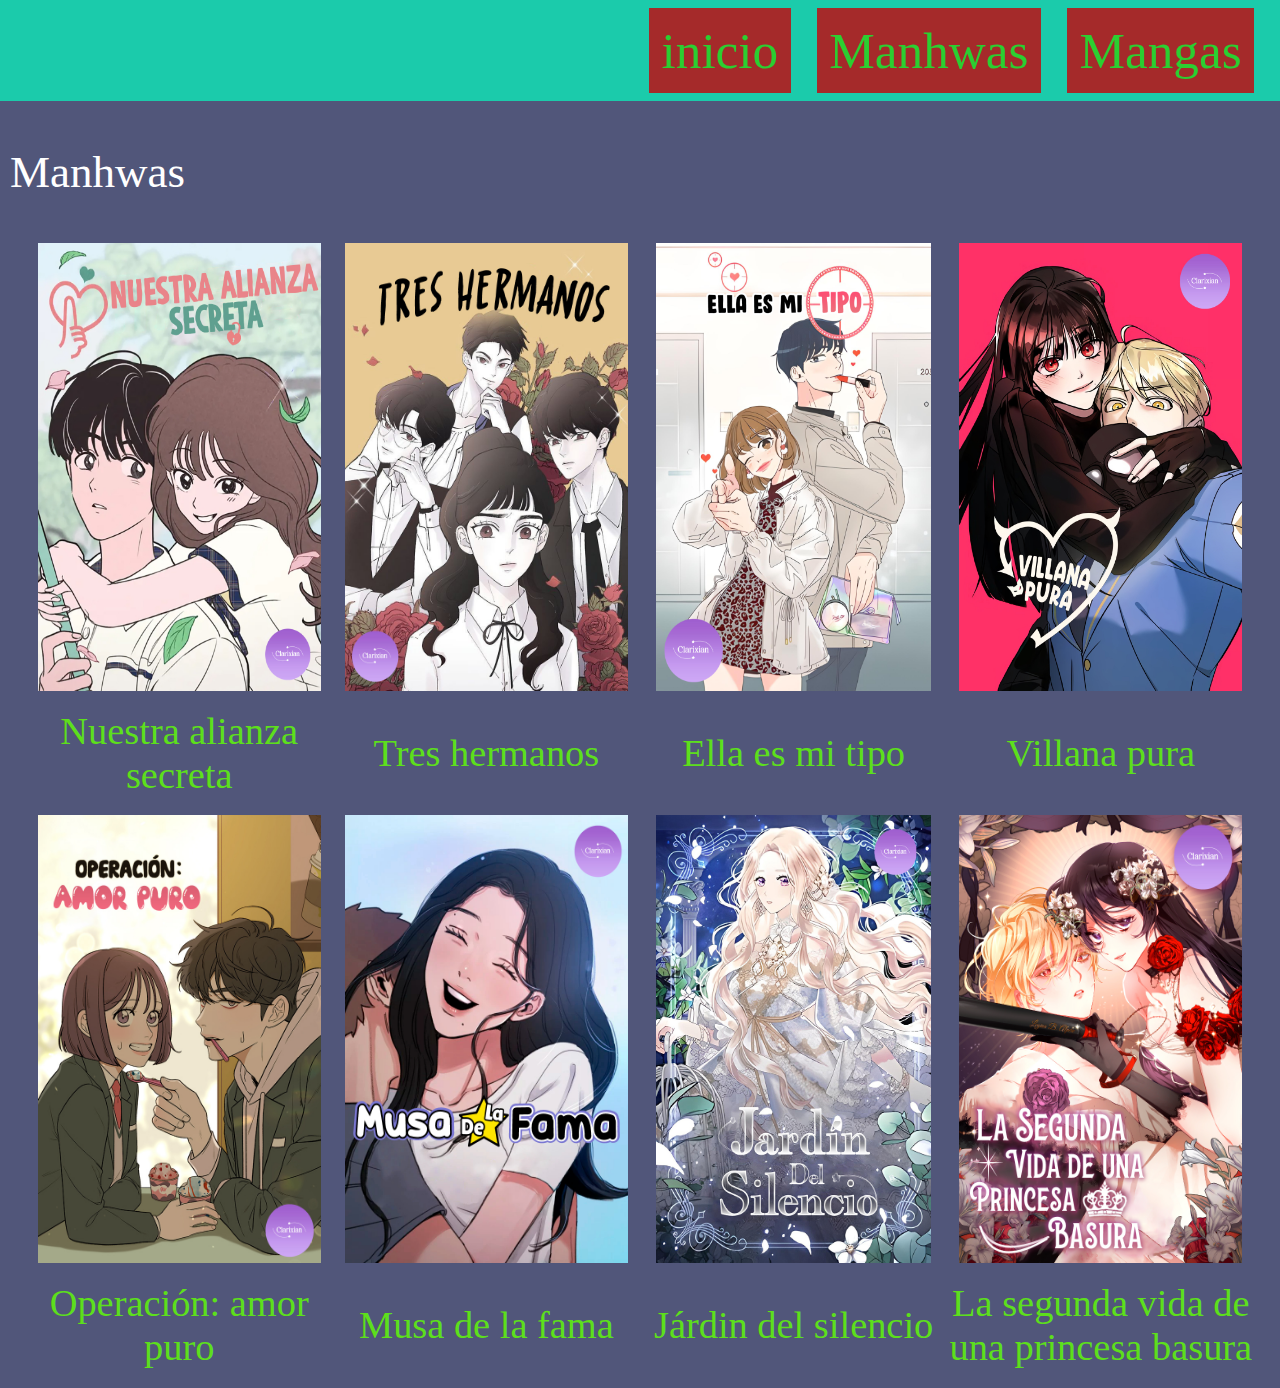
==== index.html @ 5c375cca "d" ====
<!DOCTYPE html>
<html lang="es">
<head>
    <meta charset="UTF-8">
    <meta http-equiv="X-UA-Compatible" content="IE=edge">
    <meta name="viewport" content="width=device-width, initial-scale=1.0">
    <title>Clarixian Proyect</title>
    <link rel="stylesheet" href="header.css">
    <link rel="stylesheet" href="redimencion-de-imagenes.css">
    <link rel="icon" href="https://yt3.googleusercontent.com/I3ckNVLPQq04aQklOnRctTEnBjf7pkppVLV7WYe4Nb4g3sge1h-2IlXAvLnRGgrMkMfL4NadPQ=s900-c-k-c0x00ffffff-no-rj">
    <script async src="https://pagead2.googlesyndication.com/pagead/js/adsbygoogle.js?client=ca-pub-7445952865537192" crossorigin="anonymous"></script>
</head>
<body>
    <header>
        <a class="encabezado" href="index.html">inicio</a>
        <a class="encabezado" href="#">Manhwas</a>
        <a class="encabezado" href="#">Mangas</a>
    </header>
    <!--manhwas-->
    
    <p class="proyectos">Manhwas</p>
    <!--primera fila-->
    <div class="portada-mayor">
        <div class="divDePortada">
            <div class="imagen-de-portada"><a href="./nuestra-alianza-secreta/nas.html"><img src="./portadas/nuestra-alianza-secreta.jpg" alt="#" class="portada"></a></div>
            <div class="titulo-de-manhwa"><a href="./nuestra-alianza-secreta/nas.html" class="nombre-de-portadas">Nuestra alianza secreta</a></div>
        </div>
        <div class="divDePortada">
            <div><a href="./tres-hermanos/th.html"><img src="./portadas/tres-hermanos.png" alt="#" class="portada"></a></div>
            <div class="titulo-de-manhwa"><a href="./tres-hermanos/th.html" class="nombre-de-portadas">Tres hermanos</a></div>
        </div>
        <div class="divDePortada">
            <div><a href="#"><img src="./portadas/ella-es-mi-tipo.png" alt="#" class="portada"></a></div>
            <div class="titulo-de-manhwa"><a href="#" class="nombre-de-portadas">Ella es mi tipo</a></div>
        </div>
        <div class="divDePortada">
            <div><a href="#"><img src="./portadas/villana-pura.jpg" alt="#" class="portada"></a></div>
            <div class="titulo-de-manhwa"><a href="#" class="nombre-de-portadas">Villana pura</a></div>
        </div>
    </div>
    <br>
    <!--segunda fila-->
    <div class="portada-mayor">
        <div class="divDePortada">
            <div class="imagen-de-portada"><a href="#"><img src="./portadas/operacion-amor-puro.png" alt="#" class="portada"></a></div>
            <div class="titulo-de-manhwa"><a href="#" class="nombre-de-portadas">Operación: amor puro</a></div>
        </div>
        <div class="divDePortada">
            <div><a href="#"><img src="./portadas/musa-de-la-fama.jpg" alt="#" class="portada"></a></div>
            <div class="titulo-de-manhwa"><a href="#" class="nombre-de-portadas">Musa de la fama</a></div>
        </div>
        <div class="divDePortada">
            <div><a href="#"><img src="./portadas/jadindel silencio.jpg" alt="#" class="portada"></a></div>
            <div class="titulo-de-manhwa"><a href="#" class="nombre-de-portadas">Járdin del silencio</a></div>
        </div>
        <div class="divDePortada">
            <div><a href="#"><img src="./portadas/la-segunda-vida-de-una-hermana-basura.jpg" alt="#" class="portada"></a></div>
            <div class="titulo-de-manhwa"><a href="#" class="nombre-de-portadas">La segunda vida de una princesa basura</a></div>
        </div>
    </div>
</body>
</html>
---- header.css ----
body{
    background-color: rgb(81, 86, 122);
    padding:0;
    border:0;
    margin:0;
  }

header{
    background-color:rgb(27, 203, 171);
    padding-top: 8px;
    padding-bottom: 8px;
    display: flex;
    justify-content: right;
 }

p.proyectos{
  padding-left: 10px;
  color:white;
  font-size: 5vh;
}

a{
  text-decoration: none;
  color: rgb(93, 223, 28);
  font-size: 3vw;
  width: 100%;
  display: flex;
  justify-content: center;
  text-align: center;
}
a.encabezado{
    text-decoration: none;
    padding: 1%;
    margin-right: 2%;
    width: auto;
    color:hsl(122, 65%, 49%);
    font-size: 4vw;
    background-color: brown;
}

/* vista del capitulo */
p.sinopsis{
  font-size: 6vw;
  display: flex;
  padding-left: 2%;
  color: rgb(160, 239, 13);
}
p.texto-de-sinopsis{
  font-size: 5vw;
  padding-left: 2%;
}
p.lista-de-capitulos{
  font-size: 6vw;
  padding-left: 2%;
}

img.vista-de-portada{
  padding-left: 2%;
  padding-top: 2%;
  display: flex;
  width: 40%;
}
div.contenedor-de-capitulos{
  width: 40%;
}
a.boton-de-capitulo{
  font-size: 5vw;
  background-color: blue;
  justify-content: center;
  margin: 10px;
  padding-left: 2%;
}
p.numero-de-capitulo{
  font-size: 4vw;
  display: flex;
  justify-content: center;
}
---- redimencion-de-imagenes.css ----
.capitulo{
  width: 95%;
  display: block;
  margin-left: auto;
  margin-right: auto;
  margin-top: 0;
  margin-bottom: 0;
}
.portada-mayor{
  display:flex;
  margin-left: 2%;
  margin-right: 2%;
}
.divDePortada{
  width: 25%;
  align-items: top;
}

img.portada{
  width: 92%;
  height:35vw;
  display: block;
  margin: 0 auto;
}

div{
  margin: 0 auto;
  display: grid;
}
.titulo-de-manhwa{
  display: flex;
  justify-content: center;
  height: 100%;
  width: 100%;
  padding-top: 6%;
}
.imagen-de-portada{
  display:flex;
}
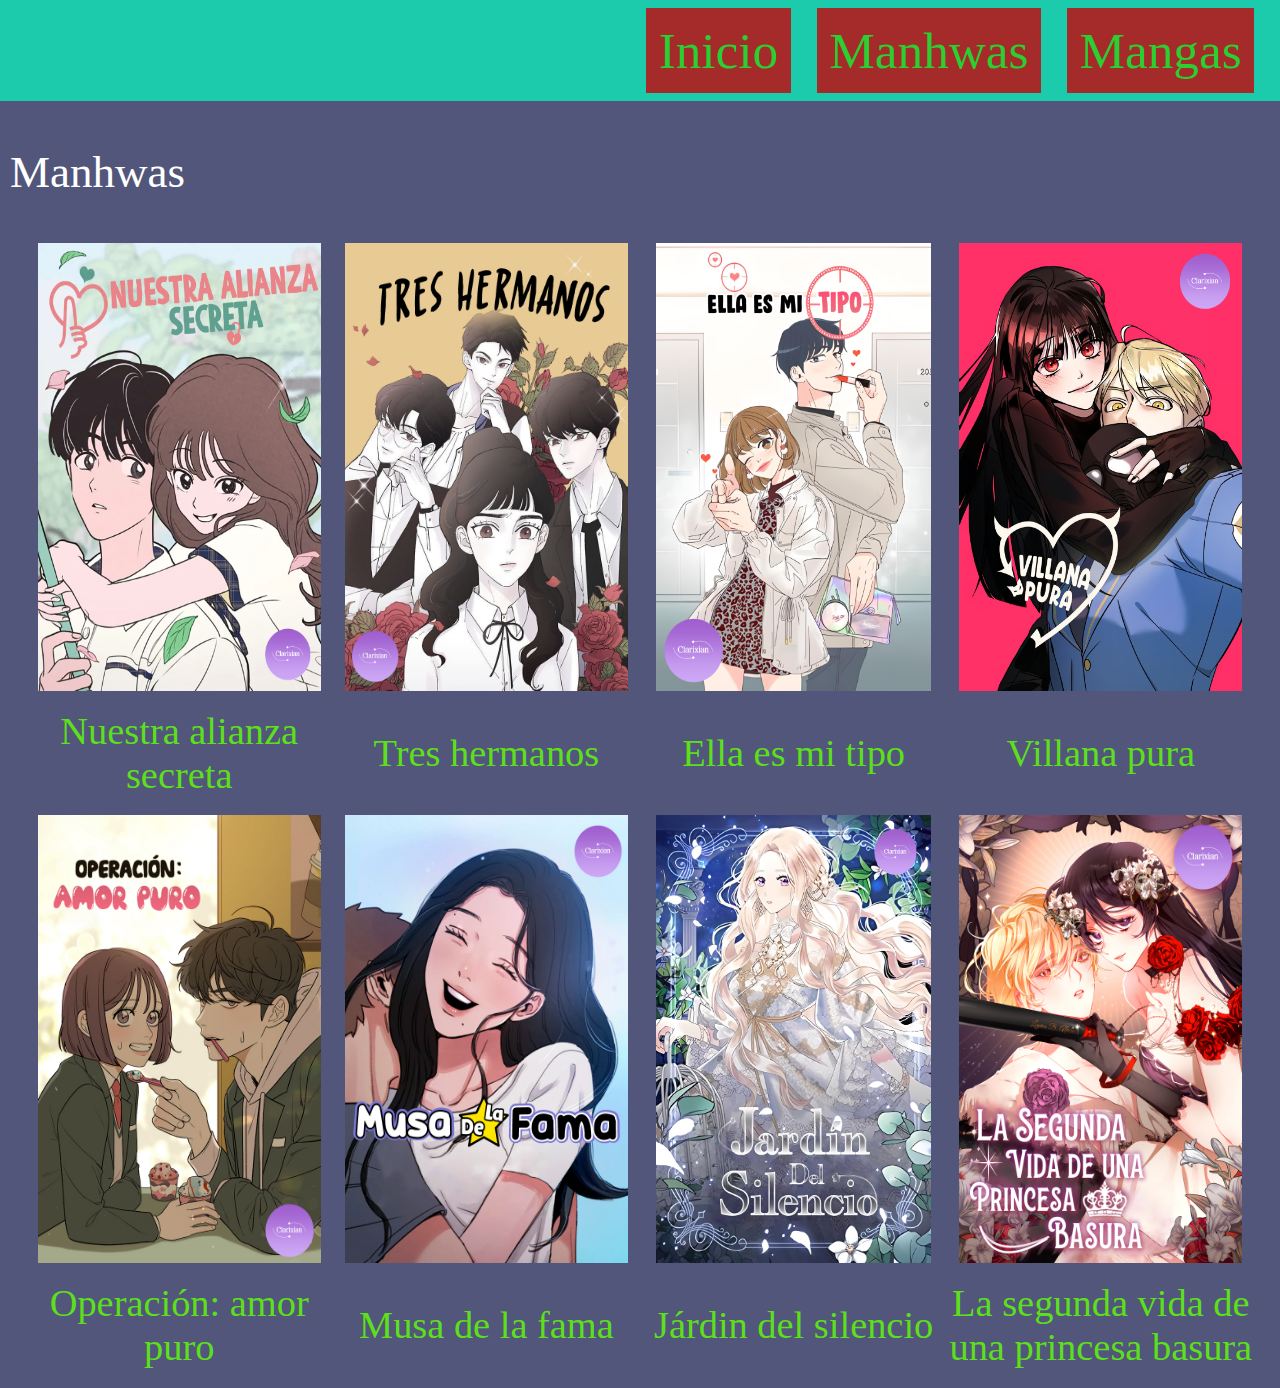
==== commit d6006a70: "s" ====
--- a/index.html
+++ b/index.html
@@ -12,7 +12,7 @@
 </head>
 <body>
     <header>
-        <a class="encabezado" href="index.html">inicio</a>
+        <a class="encabezado" href="index.html">Inicio</a>
         <a class="encabezado" href="#">Manhwas</a>
         <a class="encabezado" href="#">Mangas</a>
     </header>
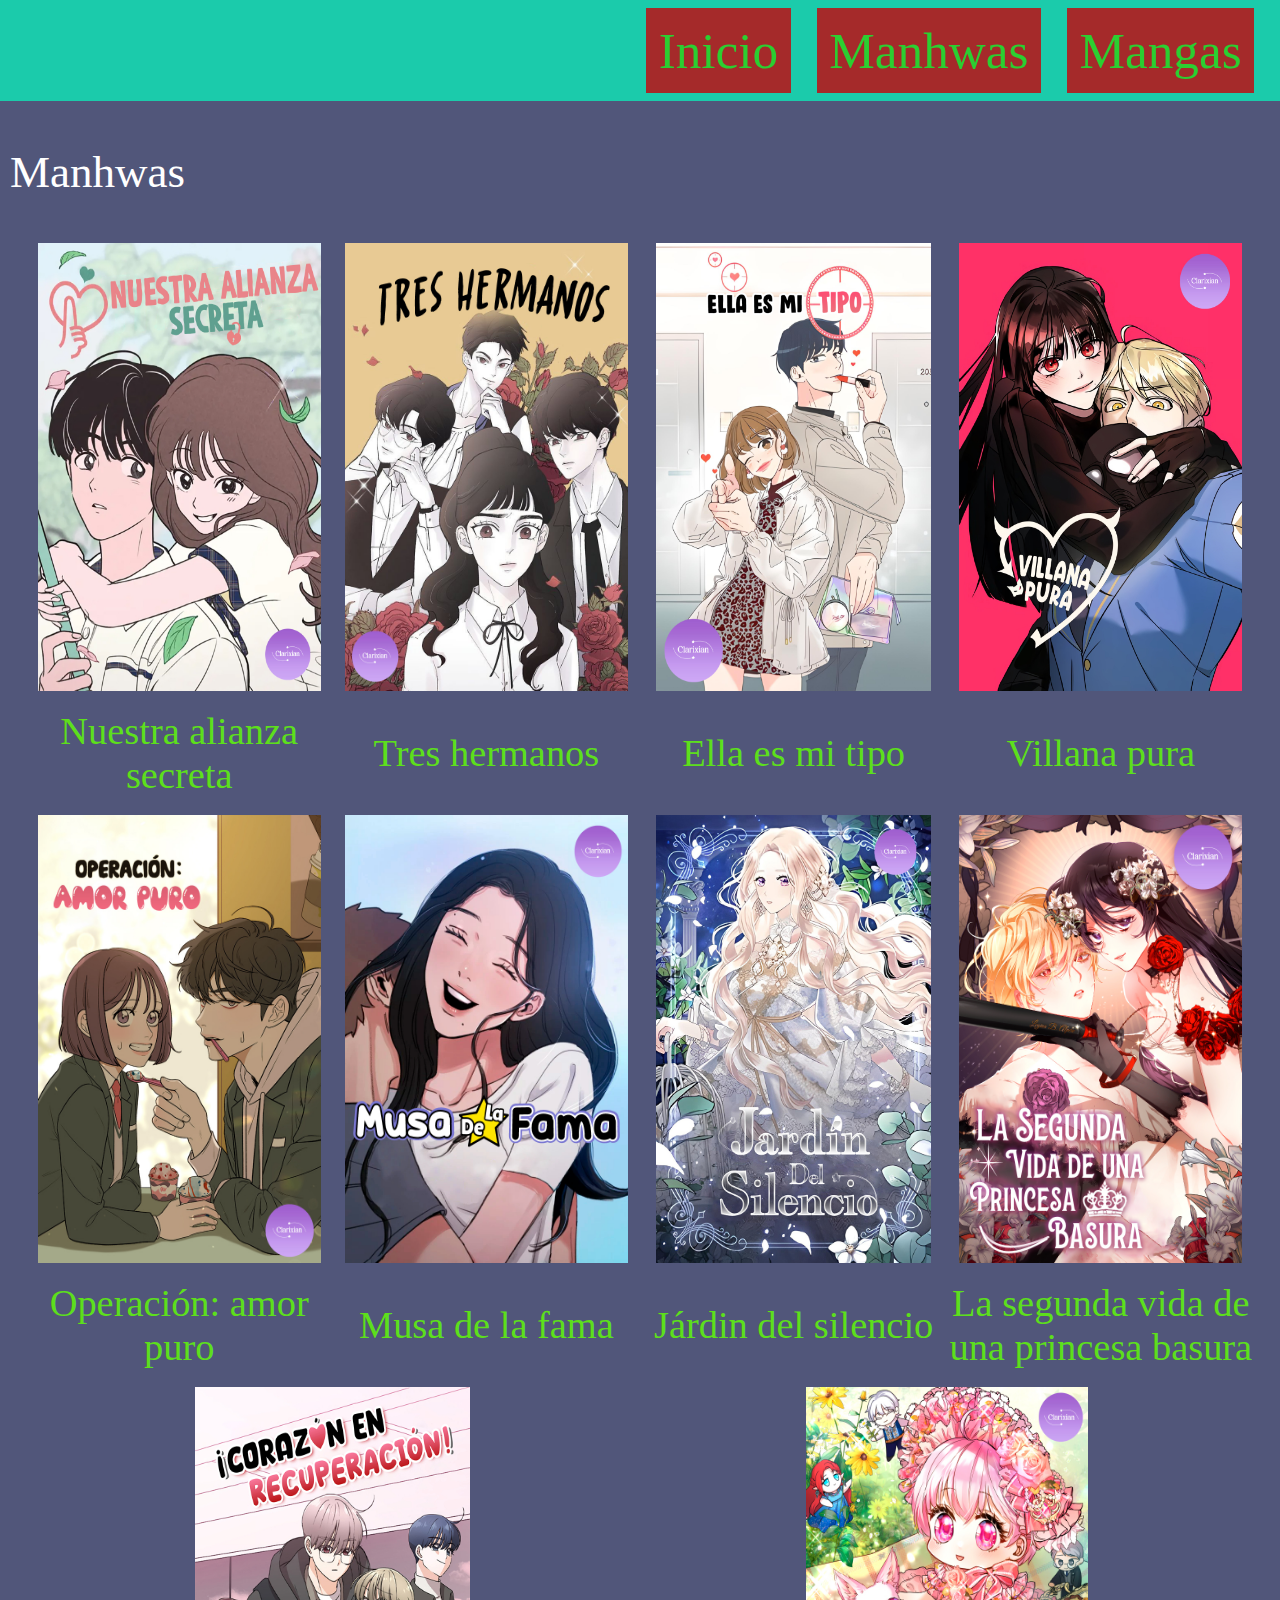
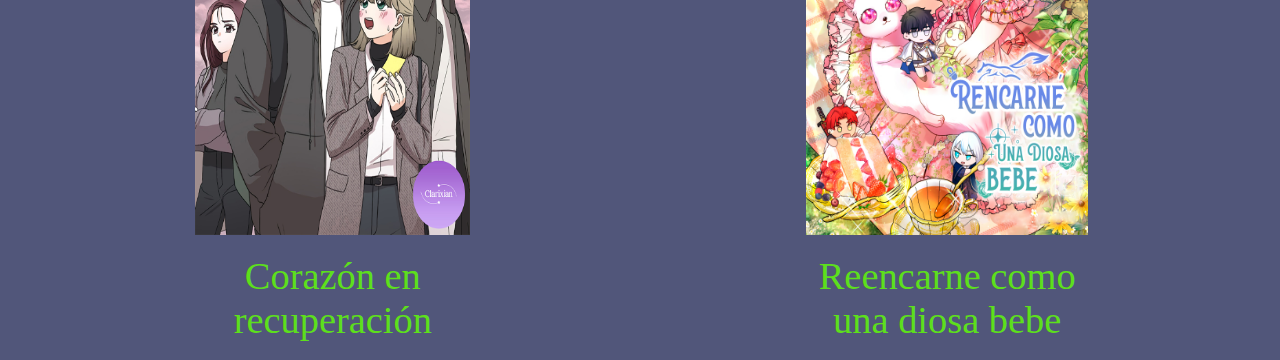
==== commit 3d445ea9: "adicion de corazon en recuperacion" ====
--- a/index.html
+++ b/index.html
@@ -58,5 +58,18 @@
             <div class="titulo-de-manhwa"><a href="#" class="nombre-de-portadas">La segunda vida de una princesa basura</a></div>
         </div>
     </div>
+
+    <br>
+    <!--segunda fila-->
+    <div class="portada-mayor">
+        <div class="divDePortada">
+            <div><a href="./corazon-en-recuperacion/cer.html"><img src="./portadas/corazon-en-recuperacion.jpg" alt="#" class="portada"></a></div>
+            <div class="titulo-de-manhwa"><a href="./corazon-en-recuperacion/cer.html" class="nombre-de-portadas">Corazón en recuperación</a></div>
+        </div>
+        <div class="divDePortada">
+            <div><a href="#"><img src="./portadas/reencarne-como-una-diosa-bebe.jpg" alt="#" class="portada"></a></div>
+            <div class="titulo-de-manhwa"><a href=" " class="nombre-de-portadas">Reencarne como una diosa bebe</a></div>
+        </div>
+    </div>
 </body>
 </html>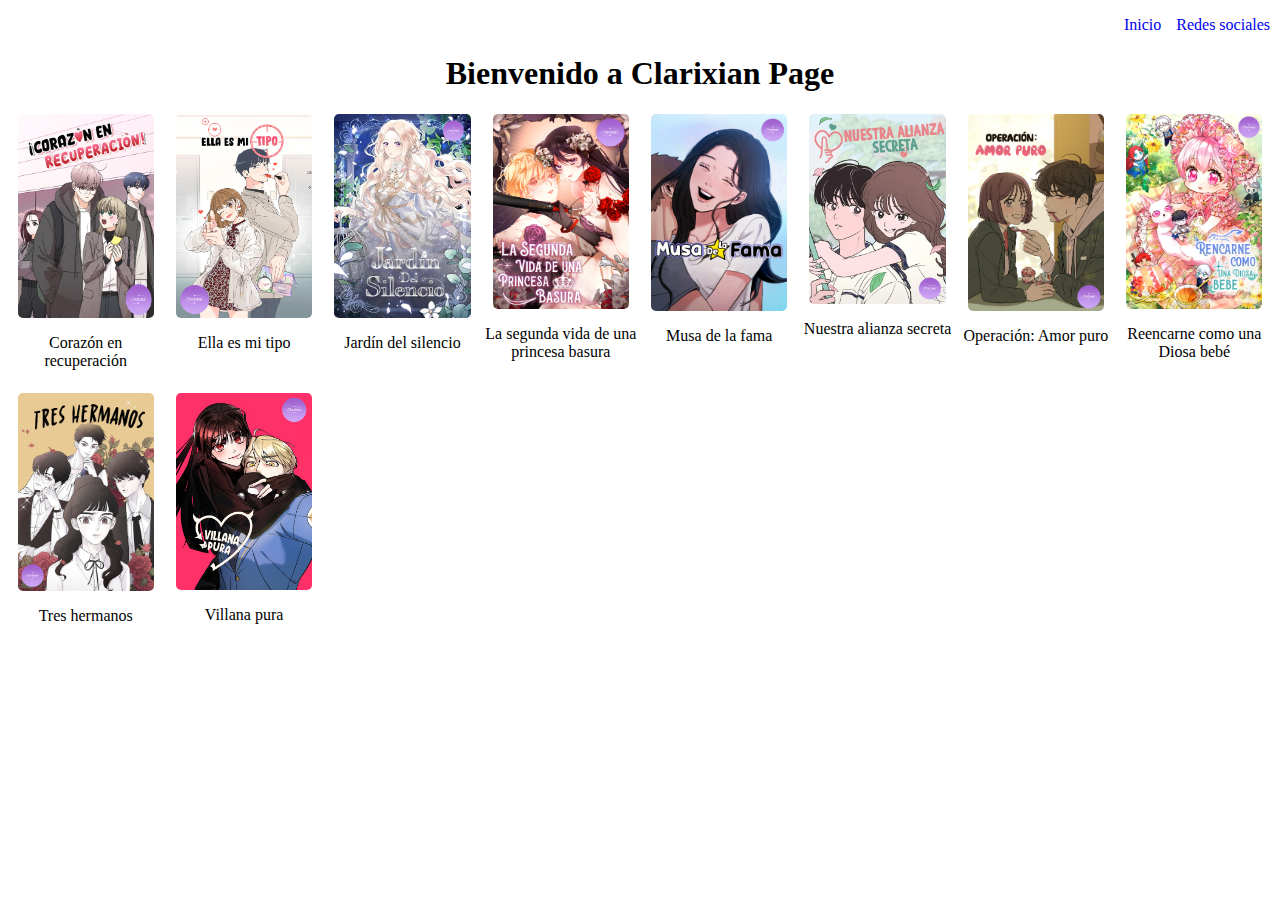
==== commit a7961d74: "yep" ====
--- a/index.html
+++ b/index.html
@@ -4,72 +4,61 @@
     <meta charset="UTF-8">
     <meta http-equiv="X-UA-Compatible" content="IE=edge">
     <meta name="viewport" content="width=device-width, initial-scale=1.0">
-    <title>Clarixian Proyect</title>
-    <link rel="stylesheet" href="header.css">
-    <link rel="stylesheet" href="redimencion-de-imagenes.css">
-    <link rel="icon" href="https://yt3.googleusercontent.com/I3ckNVLPQq04aQklOnRctTEnBjf7pkppVLV7WYe4Nb4g3sge1h-2IlXAvLnRGgrMkMfL4NadPQ=s900-c-k-c0x00ffffff-no-rj">
-    <script async src="https://pagead2.googlesyndication.com/pagead/js/adsbygoogle.js?client=ca-pub-7445952865537192" crossorigin="anonymous"></script>
+    <title>Clarixian page</title>
+    <link rel="stylesheet" href="style.css">
 </head>
 <body>
+
     <header>
-        <a class="encabezado" href="index.html">Inicio</a>
-        <a class="encabezado" href="#">Manhwas</a>
-        <a class="encabezado" href="#">Mangas</a>
+        <ul class="encabezado">
+            <a href="#"><li>Inicio</li></a>
+            <a href="#"><li>Redes sociales</li></a>
+        </ul>
     </header>
-    <!--manhwas-->
-    
-    <p class="proyectos">Manhwas</p>
-    <!--primera fila-->
-    <div class="portada-mayor">
-        <div class="divDePortada">
-            <div class="imagen-de-portada"><a href="./nuestra-alianza-secreta/nas.html"><img src="./portadas/nuestra-alianza-secreta.jpg" alt="#" class="portada"></a></div>
-            <div class="titulo-de-manhwa"><a href="./nuestra-alianza-secreta/nas.html" class="nombre-de-portadas">Nuestra alianza secreta</a></div>
-        </div>
-        <div class="divDePortada">
-            <div><a href="./tres-hermanos/th.html"><img src="./portadas/tres-hermanos.png" alt="#" class="portada"></a></div>
-            <div class="titulo-de-manhwa"><a href="./tres-hermanos/th.html" class="nombre-de-portadas">Tres hermanos</a></div>
-        </div>
-        <div class="divDePortada">
-            <div><a href="#"><img src="./portadas/ella-es-mi-tipo.png" alt="#" class="portada"></a></div>
-            <div class="titulo-de-manhwa"><a href="#" class="nombre-de-portadas">Ella es mi tipo</a></div>
-        </div>
-        <div class="divDePortada">
-            <div><a href="#"><img src="./portadas/villana-pura.jpg" alt="#" class="portada"></a></div>
-            <div class="titulo-de-manhwa"><a href="#" class="nombre-de-portadas">Villana pura</a></div>
-        </div>
-    </div>
-    <br>
-    <!--segunda fila-->
-    <div class="portada-mayor">
-        <div class="divDePortada">
-            <div class="imagen-de-portada"><a href="#"><img src="./portadas/operacion-amor-puro.png" alt="#" class="portada"></a></div>
-            <div class="titulo-de-manhwa"><a href="#" class="nombre-de-portadas">Operación: amor puro</a></div>
-        </div>
-        <div class="divDePortada">
-            <div><a href="#"><img src="./portadas/musa-de-la-fama.jpg" alt="#" class="portada"></a></div>
-            <div class="titulo-de-manhwa"><a href="#" class="nombre-de-portadas">Musa de la fama</a></div>
-        </div>
-        <div class="divDePortada">
-            <div><a href="#"><img src="./portadas/jadindel silencio.jpg" alt="#" class="portada"></a></div>
-            <div class="titulo-de-manhwa"><a href="#" class="nombre-de-portadas">Járdin del silencio</a></div>
-        </div>
-        <div class="divDePortada">
-            <div><a href="#"><img src="./portadas/la-segunda-vida-de-una-hermana-basura.jpg" alt="#" class="portada"></a></div>
-            <div class="titulo-de-manhwa"><a href="#" class="nombre-de-portadas">La segunda vida de una princesa basura</a></div>
-        </div>
-    </div>
 
-    <br>
-    <!--segunda fila-->
-    <div class="portada-mayor">
-        <div class="divDePortada">
-            <div><a href="./corazon-en-recuperacion/cer.html"><img src="./portadas/corazon-en-recuperacion.jpg" alt="#" class="portada"></a></div>
-            <div class="titulo-de-manhwa"><a href="./corazon-en-recuperacion/cer.html" class="nombre-de-portadas">Corazón en recuperación</a></div>
-        </div>
-        <div class="divDePortada">
-            <div><a href="#"><img src="./portadas/reencarne-como-una-diosa-bebe.jpg" alt="#" class="portada"></a></div>
-            <div class="titulo-de-manhwa"><a href=" " class="nombre-de-portadas">Reencarne como una diosa bebe</a></div>
-        </div>
-    </div>
+    <h1>Bienvenido a Clarixian Page</h1>
+
+    <ul class="contenedor">
+        <li class="portada">
+            <img src="./portadas/cer.jpg" alt="cer" class="imagen-proyecto">
+            <p class="titulo-proyecto">Corazón en recuperación</p>
+        </li>
+        <li class="portada">
+            <img src="./portadas/eemt.png" alt="eemt" class="imagen-proyecto">
+            <p class="titulo-proyecto">Ella es mi tipo</p>
+        </li>
+        <li class="portada">
+            <img src="./portadas/jds.jpg" alt="jds" class="imagen-proyecto">
+            <p class="titulo-proyecto">Jardín del silencio</p>
+        </li>
+        <li class="portada">
+            <img src="./portadas/lsvdupb.jpg" alt="lsvdupb" class="imagen-proyecto">
+            <p class="titulo-proyecto">La segunda vida de una princesa basura</p>
+        </li>
+        <li class="portada">
+            <img src="./portadas/mdlf.jpg" alt="mdlf" class="imagen-proyecto">
+            <p class="titulo-proyecto">Musa de la fama</p>
+        </li>
+        <li class="portada">
+            <img src="./portadas/nas.jpg" alt="nas" class="imagen-proyecto">
+            <p class="titulo-proyecto">Nuestra alianza secreta</p>
+        </li>
+        <li class="portada">
+            <img src="./portadas/oap.png" alt="oap" class="imagen-proyecto">
+            <p class="titulo-proyecto">Operación: Amor puro</p>
+        </li>
+        <li class="portada">
+            <img src="./portadas/rcudb.jpg" alt="rcudb" class="imagen-proyecto">
+            <p class="titulo-proyecto">Reencarne como una Diosa bebé</p>
+        </li>
+        <li class="portada">
+            <img src="./portadas/th.png" alt="th" class="imagen-proyecto">
+            <p class="titulo-proyecto">Tres hermanos</p>
+        </li>
+        <li class="portada">
+            <img src="./portadas/vp.jpg" alt="vp" class="imagen-proyecto">
+            <p class="titulo-proyecto">Villana pura</p>
+        </li>
+    </ul>
 </body>
 </html>--- a/style.css
+++ b/style.css
@@ -0,0 +1,49 @@
+body{
+    padding: 0px;
+    margin: 0px;
+    border: 0px;
+}
+a{
+    text-decoration: none;
+}
+.contenedor{
+    padding-left: 10px;
+    padding-right: 10px;
+    display: grid;
+    grid-template-columns: repeat(
+        auto-fit,
+        minmax(
+            140px,
+            1fr
+        )
+    );
+    gap: 7px;
+}
+.imagen-proyecto{
+    display: flex;
+    width: 90%;
+    height:auto;
+    border-radius: 5px;
+    position: relative;
+    left: 5%;
+}
+
+p.titulo-proyecto{
+    text-align: center;
+}
+li{
+    list-style: none;
+}
+
+li.portada{
+    list-style: none;
+}
+h1{
+    text-align: center;
+}
+ul.encabezado{
+    display: flex;
+    gap: 15px;
+    justify-content: end;
+    padding-right: 10px;
+}
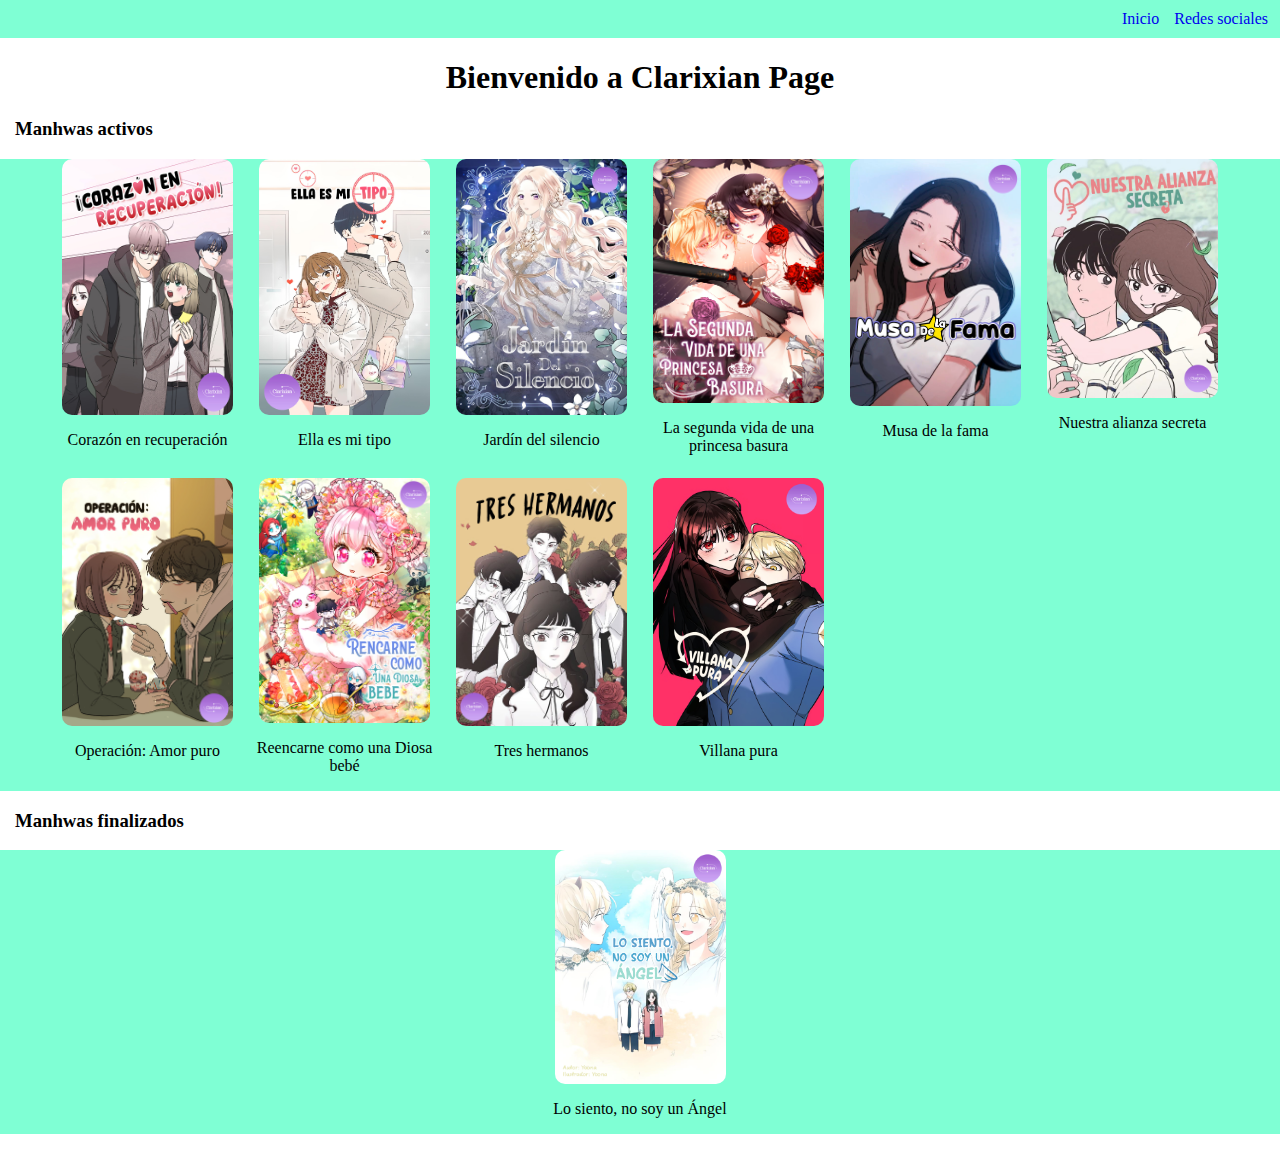
==== commit 0b11955f: "s" ====
--- a/index.html
+++ b/index.html
@@ -8,8 +8,7 @@
     <link rel="stylesheet" href="style.css">
 </head>
 <body>
-
-    <header>
+    <header id="header">
         <ul class="encabezado">
             <a href="#"><li>Inicio</li></a>
             <a href="#"><li>Redes sociales</li></a>
@@ -17,6 +16,8 @@
     </header>
 
     <h1>Bienvenido a Clarixian Page</h1>
+
+    <h3>Manhwas activos</h3>
 
     <ul class="contenedor">
         <li class="portada">
@@ -60,5 +61,14 @@
             <p class="titulo-proyecto">Villana pura</p>
         </li>
     </ul>
+
+    <h3>Manhwas finalizados</h3>
+    
+    <ul class="contenedor">
+        <li class="portada">
+            <img src="./portadas/lnsua.png" alt="lnsua" class="imagen-proyecto">
+            <p class="titulo-proyecto">Lo siento, no soy un Ángel</p>
+        </li>
+    </ul>
 </body>
 </html>--- a/style.css
+++ b/style.css
@@ -6,26 +6,31 @@
 a{
     text-decoration: none;
 }
+
+.imagen-proyecto{
+    display: flex;
+    width: 90%;
+    height:auto;
+    border-radius: 10px;
+    position: relative;
+    left: 5%;
+}
+
+
 .contenedor{
     padding-left: 10px;
     padding-right: 10px;
     display: grid;
+    justify-content:center;
     grid-template-columns: repeat(
         auto-fit,
         minmax(
             140px,
-            1fr
+            190px
         )
     );
     gap: 7px;
-}
-.imagen-proyecto{
-    display: flex;
-    width: 90%;
-    height:auto;
-    border-radius: 5px;
-    position: relative;
-    left: 5%;
+    background-color: aquamarine;
 }
 
 p.titulo-proyecto{
@@ -45,5 +50,16 @@
     display: flex;
     gap: 15px;
     justify-content: end;
-    padding-right: 10px;
+    padding-right: 12px;
+    margin-top: 0px;
+    padding-top: 10px;
+    padding-bottom: 10px;
+    background-color: aquamarine;
 }
+
+h3{
+    padding-left: 15px;
+}
+header{
+    background-color: aquamarine;
+}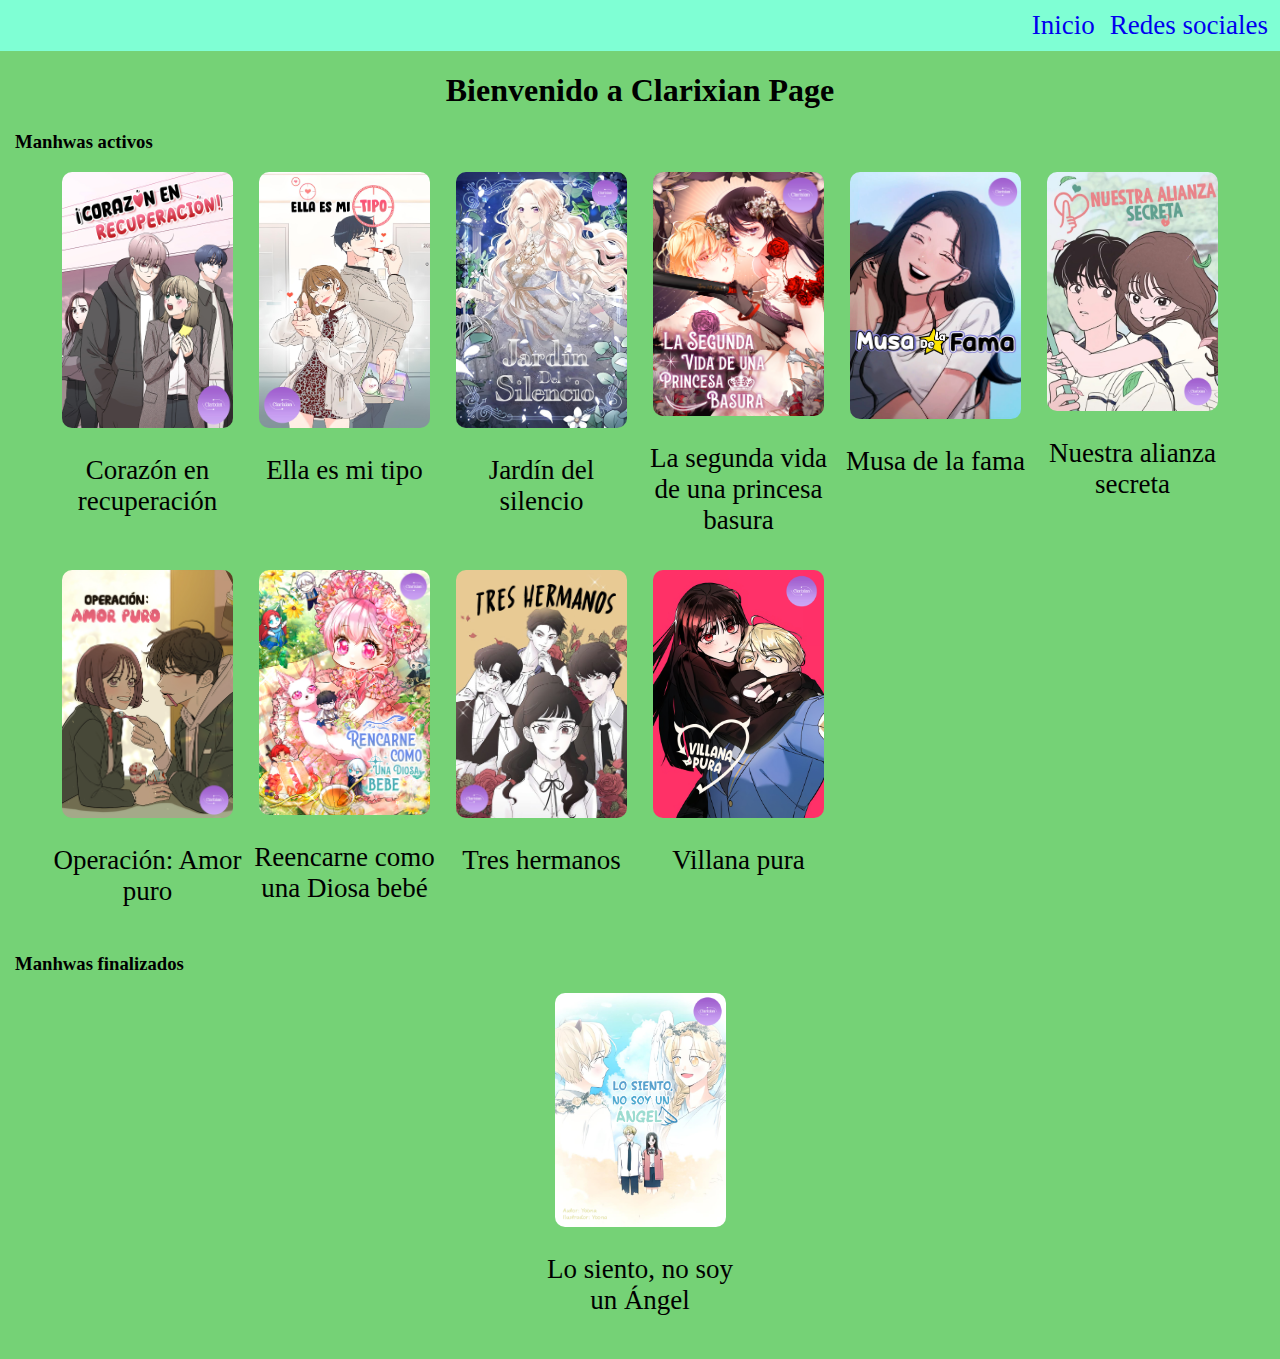
==== commit a16f3a44: "script de conteo" ====
--- a/index.html
+++ b/index.html
@@ -6,6 +6,7 @@
     <meta name="viewport" content="width=device-width, initial-scale=1.0">
     <title>Clarixian page</title>
     <link rel="stylesheet" href="style.css">
+    <script src="main.js"></script>
 </head>
 <body>
     <header id="header">
--- a/style.css
+++ b/style.css
@@ -2,6 +2,7 @@
     padding: 0px;
     margin: 0px;
     border: 0px;
+    background-color: rgb(117, 210, 118);
 }
 a{
     text-decoration: none;
@@ -30,7 +31,6 @@
         )
     );
     gap: 7px;
-    background-color: aquamarine;
 }
 
 p.titulo-proyecto{
@@ -38,6 +38,7 @@
 }
 li{
     list-style: none;
+    font-size: 3vh;
 }
 
 li.portada{
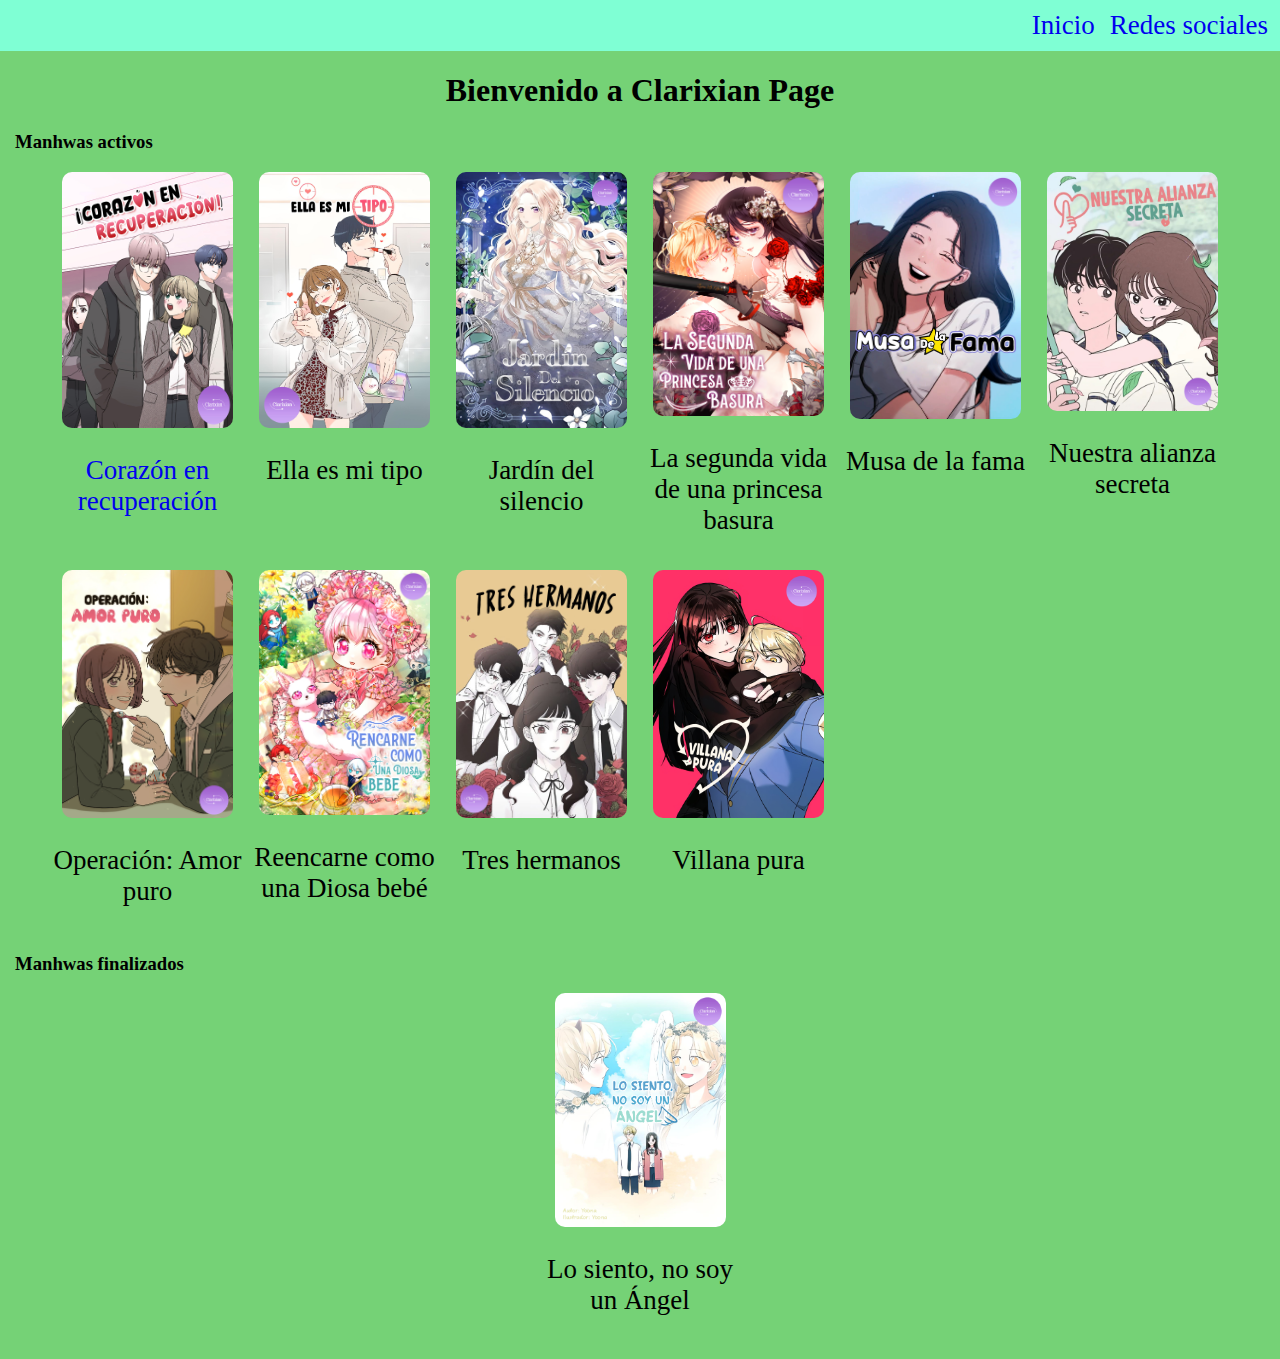
==== commit d53f3a04: "z" ====
--- a/index.html
+++ b/index.html
@@ -11,7 +11,7 @@
 <body>
     <header id="header">
         <ul class="encabezado">
-            <a href="#"><li>Inicio</li></a>
+            <a href="./index.html"><li>Inicio</li></a>
             <a href="#"><li>Redes sociales</li></a>
         </ul>
     </header>
@@ -22,8 +22,8 @@
 
     <ul class="contenedor">
         <li class="portada">
-            <img src="./portadas/cer.jpg" alt="cer" class="imagen-proyecto">
-            <p class="titulo-proyecto">Corazón en recuperación</p>
+            <a href="./cer/cer.html"><img src="./portadas/cer.jpg" alt="cer" class="imagen-proyecto">
+            <p class="titulo-proyecto">Corazón en recuperación</p></a>
         </li>
         <li class="portada">
             <img src="./portadas/eemt.png" alt="eemt" class="imagen-proyecto">
--- a/style.css
+++ b/style.css
@@ -6,6 +6,7 @@
 }
 a{
     text-decoration: none;
+    font-size: 3vh;
 }
 
 .imagen-proyecto{
@@ -55,7 +56,6 @@
     margin-top: 0px;
     padding-top: 10px;
     padding-bottom: 10px;
-    background-color: aquamarine;
 }
 
 h3{
@@ -63,4 +63,44 @@
 }
 header{
     background-color: aquamarine;
-}+}
+
+h2.titulo-capitulo{
+    display: flex;
+    justify-content: center;
+}
+
+.portada-proyecto{
+    width: 200px;
+}
+
+.principal{
+    display: flex;
+    padding:30px;
+    gap: 20px;
+    max-width: 800px;
+    border-radius: 20px;
+    background-color: aquamarine;
+}
+.todo{
+    display: flex;
+    width: 100%;
+    justify-content: center;
+}
+.imagen{
+    display: flex;
+    align-items: center;
+}
+
+.lista-capitulos{
+    display: grid;
+    place-content: center;
+    width: 350px;
+}
+
+.list{
+    margin-top: 20px;
+    padding-bottom: 20px;
+    border-radius: 20px;
+    background-color: aquamarine;
+}
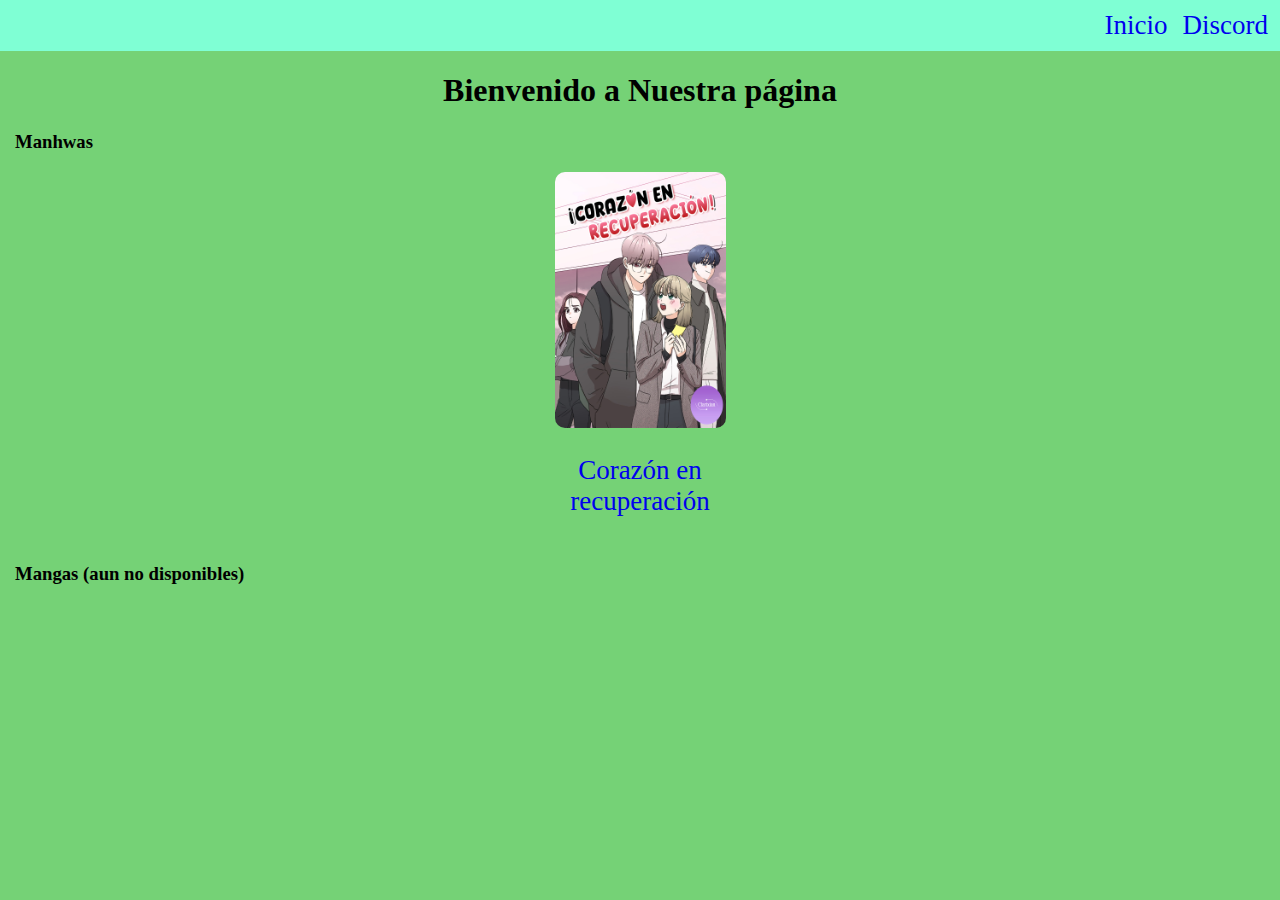
==== commit 6221507e: "c" ====
--- a/index.html
+++ b/index.html
@@ -4,7 +4,7 @@
     <meta charset="UTF-8">
     <meta http-equiv="X-UA-Compatible" content="IE=edge">
     <meta name="viewport" content="width=device-width, initial-scale=1.0">
-    <title>Clarixian page</title>
+    <title>Yakshas no Scan</title>
     <link rel="stylesheet" href="style.css">
     <script src="main.js"></script>
 </head>
@@ -12,63 +12,27 @@
     <header id="header">
         <ul class="encabezado">
             <a href="./index.html"><li>Inicio</li></a>
-            <a href="#"><li>Redes sociales</li></a>
+            <a href="https://discord.gg/KexwQgSZVd"><li>Discord</li></a>
         </ul>
     </header>
 
-    <h1>Bienvenido a Clarixian Page</h1>
+    <h1>Bienvenido a Nuestra página</h1>
 
-    <h3>Manhwas activos</h3>
+    <h3>Manhwas</h3>
 
     <ul class="contenedor">
         <li class="portada">
-            <a href="./cer/cer.html"><img src="./portadas/cer.jpg" alt="cer" class="imagen-proyecto">
+            <a href="./proyecto-de-pago/cer.html"><img src="./portadas/cer.jpg" alt="cer" class="imagen-proyecto">
             <p class="titulo-proyecto">Corazón en recuperación</p></a>
-        </li>
-        <li class="portada">
-            <img src="./portadas/eemt.png" alt="eemt" class="imagen-proyecto">
-            <p class="titulo-proyecto">Ella es mi tipo</p>
-        </li>
-        <li class="portada">
-            <img src="./portadas/jds.jpg" alt="jds" class="imagen-proyecto">
-            <p class="titulo-proyecto">Jardín del silencio</p>
-        </li>
-        <li class="portada">
-            <img src="./portadas/lsvdupb.jpg" alt="lsvdupb" class="imagen-proyecto">
-            <p class="titulo-proyecto">La segunda vida de una princesa basura</p>
-        </li>
-        <li class="portada">
-            <img src="./portadas/mdlf.jpg" alt="mdlf" class="imagen-proyecto">
-            <p class="titulo-proyecto">Musa de la fama</p>
-        </li>
-        <li class="portada">
-            <img src="./portadas/nas.jpg" alt="nas" class="imagen-proyecto">
-            <p class="titulo-proyecto">Nuestra alianza secreta</p>
-        </li>
-        <li class="portada">
-            <img src="./portadas/oap.png" alt="oap" class="imagen-proyecto">
-            <p class="titulo-proyecto">Operación: Amor puro</p>
-        </li>
-        <li class="portada">
-            <img src="./portadas/rcudb.jpg" alt="rcudb" class="imagen-proyecto">
-            <p class="titulo-proyecto">Reencarne como una Diosa bebé</p>
-        </li>
-        <li class="portada">
-            <img src="./portadas/th.png" alt="th" class="imagen-proyecto">
-            <p class="titulo-proyecto">Tres hermanos</p>
-        </li>
-        <li class="portada">
-            <img src="./portadas/vp.jpg" alt="vp" class="imagen-proyecto">
-            <p class="titulo-proyecto">Villana pura</p>
         </li>
     </ul>
 
-    <h3>Manhwas finalizados</h3>
+    <h3>Mangas (aun no disponibles)</h3>
     
     <ul class="contenedor">
         <li class="portada">
-            <img src="./portadas/lnsua.png" alt="lnsua" class="imagen-proyecto">
-            <p class="titulo-proyecto">Lo siento, no soy un Ángel</p>
+            <!--<img src="./portadas/lnsua.png" alt="lnsua" class="imagen-proyecto">
+            <p class="titulo-proyecto">Lo siento, no soy un Ángel</p>-->
         </li>
     </ul>
 </body>
--- a/style.css
+++ b/style.css
@@ -76,7 +76,7 @@
 
 .principal{
     display: flex;
-    padding:30px;
+    padding: 10px;
     gap: 20px;
     max-width: 800px;
     border-radius: 20px;
@@ -104,3 +104,6 @@
     border-radius: 20px;
     background-color: aquamarine;
 }
+.texto-sinopsis{
+    font-size: 15px
+}
